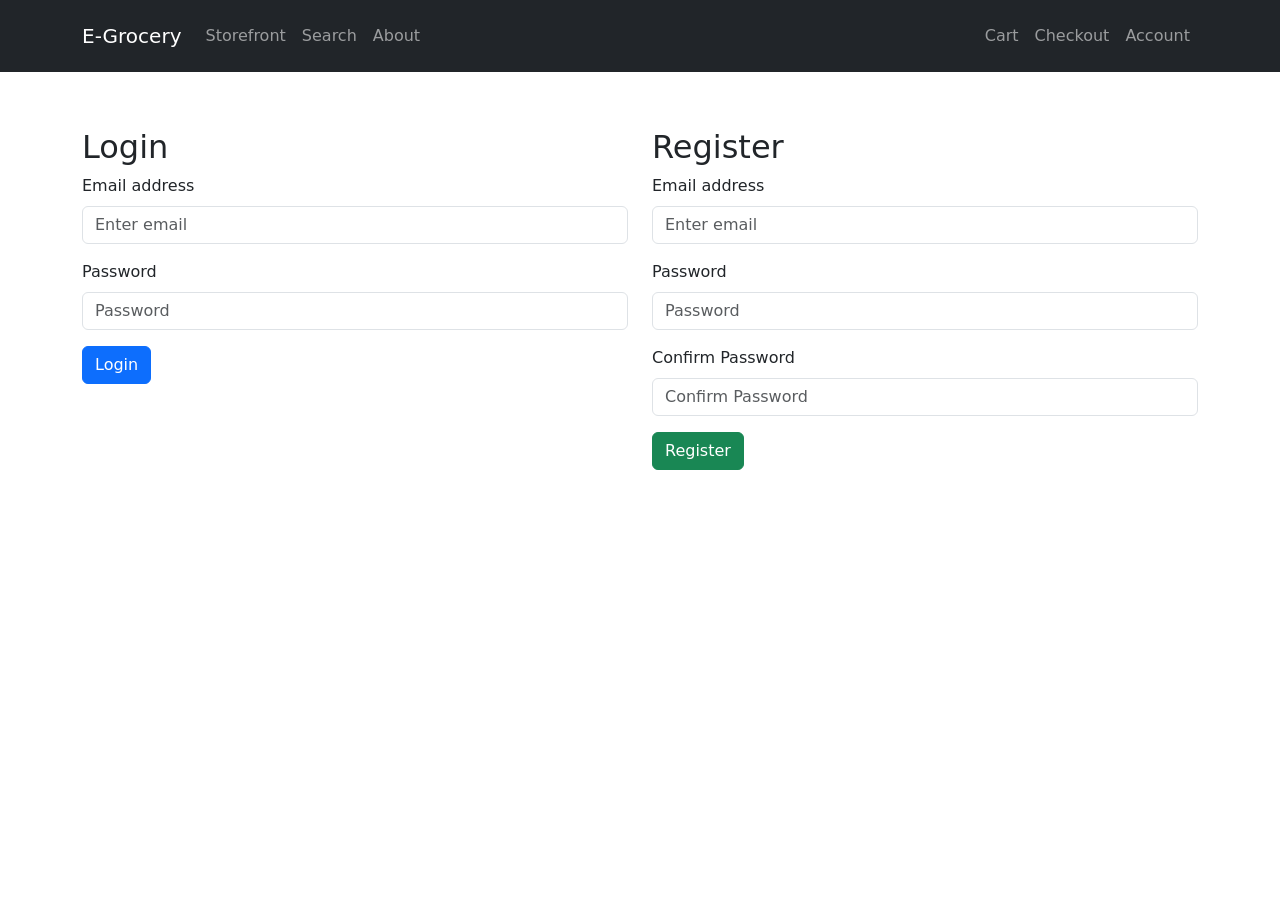
==== account.html @ f74a11be "Account/Login Page Created Basic details for the Login/Account page with most of the functionality i" ====
<!DOCTYPE html>
<html lang="en">
  <head>
    <meta charset="UTF-8" />
    <meta http-equiv="X-UA-Compatible" content="IE=edge" />
    <meta name="viewport" content="width=device-width, initial-scale=1.0" />
    <link
      href="https://cdn.jsdelivr.net/npm/bootstrap@5.0.1/dist/css/bootstrap.min.css"
      rel="stylesheet"
      integrity="sha384-+0n0xVW2eSR5OomGNYDnhzAbDsOXxcvSN1TPprVMTNDbiYZCxYbOOl7+AMvyTG2x"
      crossorigin="anonymous"
    />
    <script src="https://cdn.jsdelivr.net/npm/bootstrap@5.3.2/dist/js/bootstrap.bundle.min.js"></script>
    <link rel="stylesheet" href="style.css" />
    <script src="account.js" defer></script>
    <title>Account</title>
  </head>
  <body>
    <!-- Navigation -->
    <nav class="navbar navbar-expand-lg bg-dark navbar-dark py-3 fixed-top">    
        <div class="container">
            <a href="#" class="navbar-brand">E-Grocery</a>

            <button class="navbar-toggler" type="button" data-bs-toggle="collapse" data-bs-target="#navmenu">
                <span class="navbar-toggler-icon"></span>
            </button>

                <div class="collapse navbar-collapse" id="navmenu">

                <!-- Left side -->
                <ul class="navbar-nav">
                    <li class="nav-item">
                        <a href="#" class="nav-link">Storefront</a>
                    </li>
                    <li class="nav-item">
                        <a href="#" class="nav-link">Search</a>
                    </li>                    
                    <li class="nav-item">
                        <a href="#" class="nav-link">About</a>
                    </li>
                </ul>

                <!-- Right side -->
                <ul class="navbar-nav ms-auto">
                    <li class="nav-item">
                        <a href="#" class="nav-link">Cart</a>
                    </li>
                    <li class="nav-item">
                        <a href="#" class="nav-link">Checkout</a>
                    </li>
                    <li class="nav-item">
                        <a href="#" class="nav-link">Account</a>
                    </li>
                </ul>
            </div>
        </div>
    </nav>

    <!-- Login/Register -->
    <section id="accountLoginRegister" class="py-5">
        <div class="container">
            <div class="row">
                <div class="col-md-6">
                    <h2>Login</h2>
                    <form id="loginForm" onsubmit="return validateLogin()">
                        <div class="mb-3">
                            <label for="loginEmail" class="form-label">Email address</label>
                            <input type="email" class="form-control" id="loginEmail" placeholder="Enter email">
                        </div>
                        <div class="mb-3">
                            <label for="loginPassword" class="form-label">Password</label>
                            <input type="password" class="form-control" id="loginPassword" placeholder="Password">
                        </div>
                        <button type="submit" class="btn btn-primary">Login</button>
                    </form>
                </div>
                <div class="col-md-6">
                    <h2>Register</h2>
                    <form id="registerForm" onsubmit="return validatePassword()">
                        <div class="mb-3">
                            <label for="registerEmail" class="form-label">Email address</label>
                            <input type="email" class="form-control" id="registerEmail" placeholder="Enter email">
                        </div>
                        <div class="mb-3">
                            <label for="registerPassword" class="form-label">Password</label>
                            <input type="password" class="form-control" id="registerPassword" placeholder="Password">
                        </div>
                        <div class="mb-3">
                            <label for="registerConfirmPassword" class="form-label">Confirm Password</label>
                            <input type="password" class="form-control" id="registerConfirmPassword" placeholder="Confirm Password">
                        </div>
                        <button type="submit" class="btn btn-success">Register</button>
                    </form>
                </div>
            </div>
        </div>
    </section>

    <!-- Account Page -->
    <div id="accountSection" class="d-none py-5">
        <div class="container">
            <h1 id="accountWelcome">Welcome, ${email}!</h1>
            <p>This is your account page. Here you can view your order history, manage your account settings, and more.</p>
            
            <div class="container">
                <h2>Account Information</h2>
                <p>Email: <span id="accountEmail"></span></p>
                <div class="card mb-3">
                    <div class="card-header">Order History</div>
                    <div class="card-body">
                        <ul id="orderHistory" class="list-group">
                            <!-- Orders will be injected here -->
                        </ul>
                    </div>
                </div>
                <button class="btn btn-danger" onclick="logout()">Logout</button>
            </div>
        </div>
    </div>



  </body>
</html>
---- style.css ----
body::before{
    display: block;
    content: '';
    height: 80px;
}
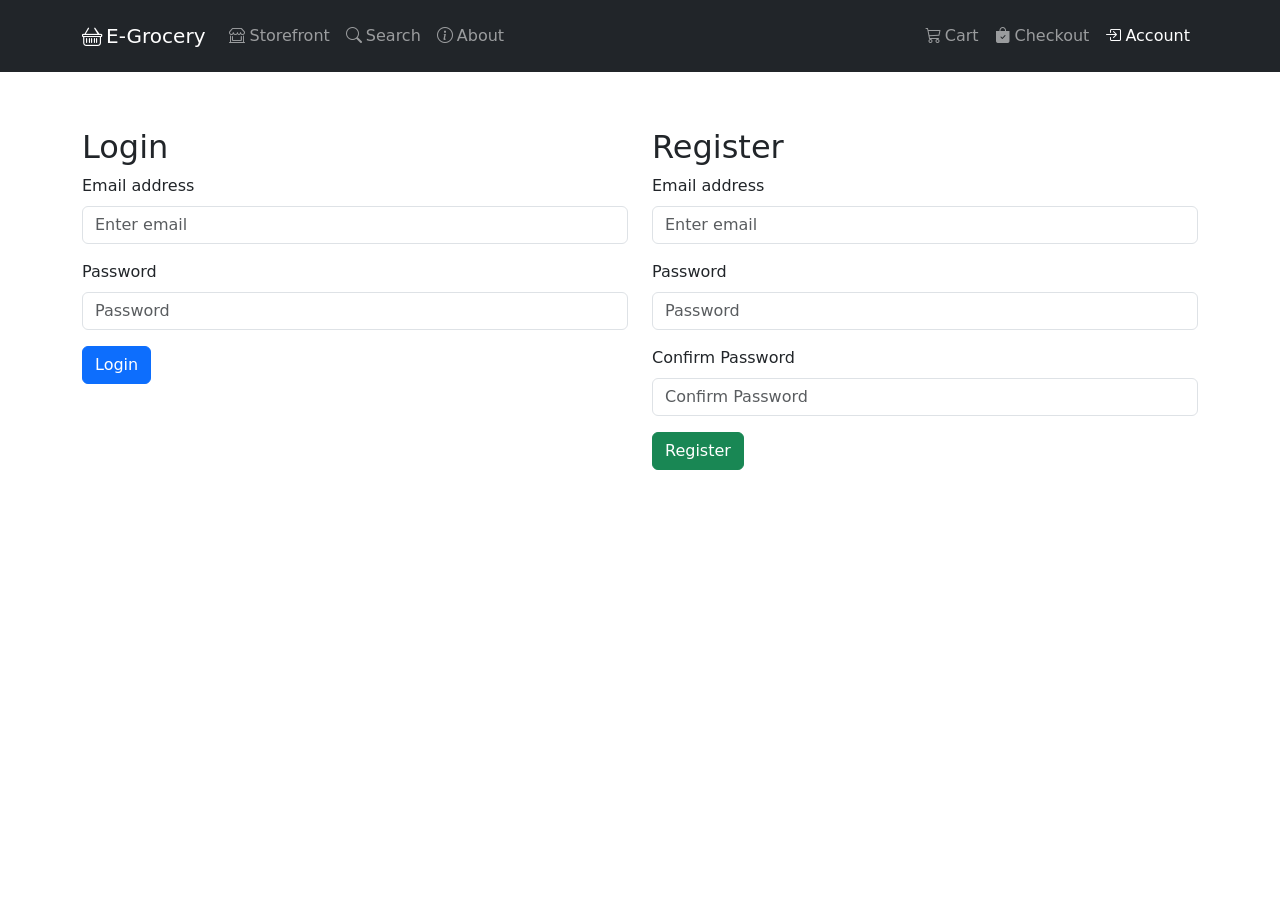
==== commit 7d2a7a33: "update navbar in account" ====
--- a/account.html
+++ b/account.html
@@ -1,124 +1,174 @@
-<!DOCTYPE html>
+<!doctype html>
 <html lang="en">
-  <head>
-    <meta charset="UTF-8" />
-    <meta http-equiv="X-UA-Compatible" content="IE=edge" />
-    <meta name="viewport" content="width=device-width, initial-scale=1.0" />
-    <link
-      href="https://cdn.jsdelivr.net/npm/bootstrap@5.0.1/dist/css/bootstrap.min.css"
-      rel="stylesheet"
-      integrity="sha384-+0n0xVW2eSR5OomGNYDnhzAbDsOXxcvSN1TPprVMTNDbiYZCxYbOOl7+AMvyTG2x"
-      crossorigin="anonymous"
-    />
-    <script src="https://cdn.jsdelivr.net/npm/bootstrap@5.3.2/dist/js/bootstrap.bundle.min.js"></script>
-    <link rel="stylesheet" href="style.css" />
-    <script src="account.js" defer></script>
-    <title>Account</title>
-  </head>
-  <body>
-    <!-- Navigation -->
-    <nav class="navbar navbar-expand-lg bg-dark navbar-dark py-3 fixed-top">    
-        <div class="container">
-            <a href="#" class="navbar-brand">E-Grocery</a>
 
-            <button class="navbar-toggler" type="button" data-bs-toggle="collapse" data-bs-target="#navmenu">
-                <span class="navbar-toggler-icon"></span>
-            </button>
+    <head>
+        <meta charset="UTF-8" />
+        <meta http-equiv="X-UA-Compatible"
+              content="IE=edge" />
+        <meta name="viewport"
+              content="width=device-width, initial-scale=1.0" />
+        <link href="https://cdn.jsdelivr.net/npm/bootstrap@5.0.1/dist/css/bootstrap.min.css"
+              rel="stylesheet"
+              integrity="sha384-+0n0xVW2eSR5OomGNYDnhzAbDsOXxcvSN1TPprVMTNDbiYZCxYbOOl7+AMvyTG2x"
+              crossorigin="anonymous" />
+        <script src="https://cdn.jsdelivr.net/npm/bootstrap@5.3.2/dist/js/bootstrap.bundle.min.js"></script>
+        <!-- Import the bootstrap icons -->
+        <link rel="stylesheet"
+              href="https://cdn.jsdelivr.net/npm/bootstrap-icons@1.11.0/font/bootstrap-icons.min.css" />
+        <link rel="stylesheet"
+              href="style.css" />
+        <script src="account.js"
+                defer></script>
+        <title>Account</title>
+    </head>
 
-                <div class="collapse navbar-collapse" id="navmenu">
+    <body>
+        <!-- Navbar -->
+        <nav class="navbar navbar-expand-sm bg-dark navbar-dark py-3 fixed-top">
+            <div class="container">
+                <a href="Index.html"
+                   class="navbar-brand"><i class="bi bi-basket me-1"></i>E-Grocery</a>
+                <button class="navbar-toggler"
+                        type="button"
+                        data-bs-toggle="collapse"
+                        data-bs-target="#navmenu">
+                    <span class="navbar-toggler-icon"></span>
+                </button>
+                <div class="collapse navbar-collapse"
+                     id="navmenu">
+                    <!-- Left side -->
+                    <ul class="navbar-nav">
+                        <li class="nav-item">
+                            <a href="Index.html"
+                               class="nav-link"><i class="bi bi-shop-window me-1"></i>Storefront</a>
+                        </li>
+                        <li class="nav-item">
+                            <a href="search.html"
+                               class="nav-link"><i class="bi bi-search me-1"></i>Search</a>
+                        </li>
+                        <li class="nav-item">
+                            <a href="contact.html"
+                               class="nav-link"><i class="bi bi-info-circle me-1"></i>About</a>
+                        </li>
+                    </ul>
+                    <!-- Right side -->
+                    <ul class="navbar-nav ms-auto">
+                        <li class="nav-item">
+                            <a href="Cart.html"
+                               class="nav-link"><i class="bi bi-cart3 me-1"></i>Cart</a>
+                        </li>
+                        <li class="nav-item">
+                            <a href="checkout.html"
+                               class="nav-link"><i class="bi bi-bag-check-fill me-1"></i>Checkout</a>
+                        </li>
+                        <li class="nav-item">
+                            <a href="account.html"
+                               class="nav-link active"><i class="bi bi-box-arrow-in-right me-1"></i>Account</a>
+                        </li>
+                    </ul>
+                </div>
+            </div>
+        </nav>
+        <!-- End navbar -->
 
-                <!-- Left side -->
-                <ul class="navbar-nav">
-                    <li class="nav-item">
-                        <a href="#" class="nav-link">Storefront</a>
-                    </li>
-                    <li class="nav-item">
-                        <a href="#" class="nav-link">Search</a>
-                    </li>                    
-                    <li class="nav-item">
-                        <a href="#" class="nav-link">About</a>
-                    </li>
-                </ul>
+        <!-- Login/Register -->
+        <section id="accountLoginRegister"
+                 class="py-5">
+            <div class="container">
+                <div class="row">
+                    <div class="col-md-6">
+                        <h2>Login</h2>
+                        <form id="loginForm"
+                              onsubmit="return validateLogin();">
+                            <div class="mb-3">
+                                <label for="loginEmail"
+                                       class="form-label">Email address</label>
+                                <input type="email"
+                                       class="form-control"
+                                       id="loginEmail"
+                                       placeholder="Enter email" />
+                            </div>
+                            <div class="mb-3">
+                                <label for="loginPassword"
+                                       class="form-label">Password</label>
+                                <input type="password"
+                                       class="form-control"
+                                       id="loginPassword"
+                                       placeholder="Password" />
+                            </div>
+                            <button type="submit"
+                                    class="btn btn-primary">
+                                Login
+                            </button>
+                        </form>
+                    </div>
+                    <div class="col-md-6">
+                        <h2>Register</h2>
+                        <form id="registerForm"
+                              onsubmit="return validatePassword();">
+                            <div class="mb-3">
+                                <label for="registerEmail"
+                                       class="form-label">Email address</label>
+                                <input type="email"
+                                       class="form-control"
+                                       id="registerEmail"
+                                       placeholder="Enter email" />
+                            </div>
+                            <div class="mb-3">
+                                <label for="registerPassword"
+                                       class="form-label">Password</label>
+                                <input type="password"
+                                       class="form-control"
+                                       id="registerPassword"
+                                       placeholder="Password" />
+                            </div>
+                            <div class="mb-3">
+                                <label for="registerConfirmPassword"
+                                       class="form-label">Confirm Password</label>
+                                <input type="password"
+                                       class="form-control"
+                                       id="registerConfirmPassword"
+                                       placeholder="Confirm Password" />
+                            </div>
+                            <button type="submit"
+                                    class="btn btn-success">
+                                Register
+                            </button>
+                        </form>
+                    </div>
+                </div>
+            </div>
+        </section>
 
-                <!-- Right side -->
-                <ul class="navbar-nav ms-auto">
-                    <li class="nav-item">
-                        <a href="#" class="nav-link">Cart</a>
-                    </li>
-                    <li class="nav-item">
-                        <a href="#" class="nav-link">Checkout</a>
-                    </li>
-                    <li class="nav-item">
-                        <a href="#" class="nav-link">Account</a>
-                    </li>
-                </ul>
-            </div>
-        </div>
-    </nav>
+        <!-- Account Page -->
+        <div id="accountSection"
+             class="d-none py-5">
+            <div class="container">
+                <h1 id="accountWelcome">Welcome, ${email}!</h1>
+                <p>
+                    This is your account page. Here you can view your order
+                    history, manage your account settings, and more.
+                </p>
 
-    <!-- Login/Register -->
-    <section id="accountLoginRegister" class="py-5">
-        <div class="container">
-            <div class="row">
-                <div class="col-md-6">
-                    <h2>Login</h2>
-                    <form id="loginForm" onsubmit="return validateLogin()">
-                        <div class="mb-3">
-                            <label for="loginEmail" class="form-label">Email address</label>
-                            <input type="email" class="form-control" id="loginEmail" placeholder="Enter email">
+                <div class="container">
+                    <h2>Account Information</h2>
+                    <p>Email: <span id="accountEmail"></span></p>
+                    <div class="card mb-3">
+                        <div class="card-header">Order History</div>
+                        <div class="card-body">
+                            <ul id="orderHistory"
+                                class="list-group">
+                                <!-- Orders will be injected here -->
+                            </ul>
                         </div>
-                        <div class="mb-3">
-                            <label for="loginPassword" class="form-label">Password</label>
-                            <input type="password" class="form-control" id="loginPassword" placeholder="Password">
-                        </div>
-                        <button type="submit" class="btn btn-primary">Login</button>
-                    </form>
-                </div>
-                <div class="col-md-6">
-                    <h2>Register</h2>
-                    <form id="registerForm" onsubmit="return validatePassword()">
-                        <div class="mb-3">
-                            <label for="registerEmail" class="form-label">Email address</label>
-                            <input type="email" class="form-control" id="registerEmail" placeholder="Enter email">
-                        </div>
-                        <div class="mb-3">
-                            <label for="registerPassword" class="form-label">Password</label>
-                            <input type="password" class="form-control" id="registerPassword" placeholder="Password">
-                        </div>
-                        <div class="mb-3">
-                            <label for="registerConfirmPassword" class="form-label">Confirm Password</label>
-                            <input type="password" class="form-control" id="registerConfirmPassword" placeholder="Confirm Password">
-                        </div>
-                        <button type="submit" class="btn btn-success">Register</button>
-                    </form>
+                    </div>
+                    <button class="btn btn-danger"
+                            onclick="logout()">
+                        Logout
+                    </button>
                 </div>
             </div>
         </div>
-    </section>
+    </body>
 
-    <!-- Account Page -->
-    <div id="accountSection" class="d-none py-5">
-        <div class="container">
-            <h1 id="accountWelcome">Welcome, ${email}!</h1>
-            <p>This is your account page. Here you can view your order history, manage your account settings, and more.</p>
-            
-            <div class="container">
-                <h2>Account Information</h2>
-                <p>Email: <span id="accountEmail"></span></p>
-                <div class="card mb-3">
-                    <div class="card-header">Order History</div>
-                    <div class="card-body">
-                        <ul id="orderHistory" class="list-group">
-                            <!-- Orders will be injected here -->
-                        </ul>
-                    </div>
-                </div>
-                <button class="btn btn-danger" onclick="logout()">Logout</button>
-            </div>
-        </div>
-    </div>
-
-
-
-  </body>
 </html>
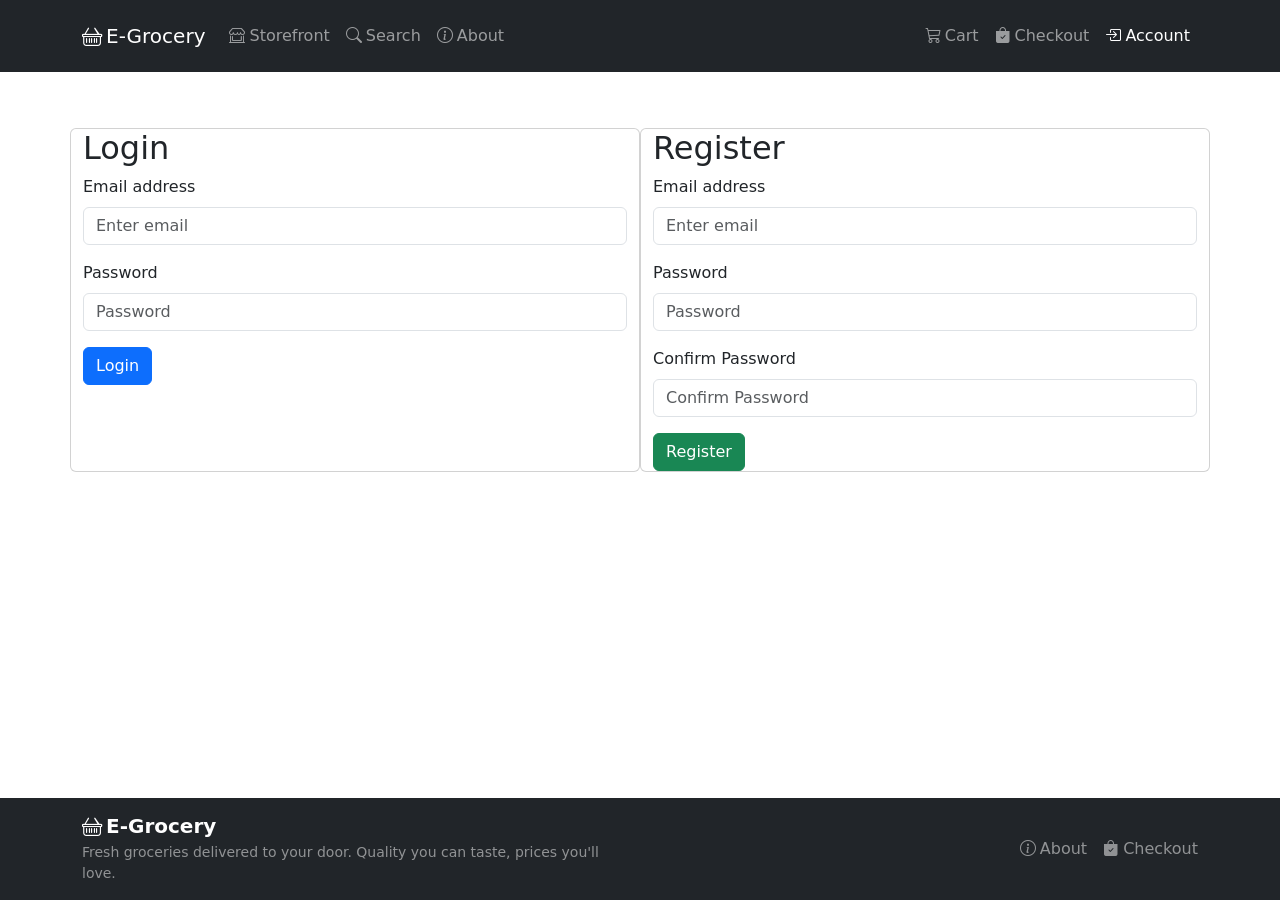
==== commit 2f97b199: "Styling & Footers Added/Fixed footers on all pages. Added some slight styling changes to make theme " ====
--- a/account.html
+++ b/account.html
@@ -1,69 +1,79 @@
 <!doctype html>
 <html lang="en">
-
     <head>
         <meta charset="UTF-8" />
-        <meta http-equiv="X-UA-Compatible"
-              content="IE=edge" />
-        <meta name="viewport"
-              content="width=device-width, initial-scale=1.0" />
-        <link href="https://cdn.jsdelivr.net/npm/bootstrap@5.0.1/dist/css/bootstrap.min.css"
-              rel="stylesheet"
-              integrity="sha384-+0n0xVW2eSR5OomGNYDnhzAbDsOXxcvSN1TPprVMTNDbiYZCxYbOOl7+AMvyTG2x"
-              crossorigin="anonymous" />
+        <meta http-equiv="X-UA-Compatible" content="IE=edge" />
+        <meta name="viewport" content="width=device-width, initial-scale=1.0" />
+        <link
+            href="https://cdn.jsdelivr.net/npm/bootstrap@5.0.1/dist/css/bootstrap.min.css"
+            rel="stylesheet"
+            integrity="sha384-+0n0xVW2eSR5OomGNYDnhzAbDsOXxcvSN1TPprVMTNDbiYZCxYbOOl7+AMvyTG2x"
+            crossorigin="anonymous"
+        />
         <script src="https://cdn.jsdelivr.net/npm/bootstrap@5.3.2/dist/js/bootstrap.bundle.min.js"></script>
         <!-- Import the bootstrap icons -->
-        <link rel="stylesheet"
-              href="https://cdn.jsdelivr.net/npm/bootstrap-icons@1.11.0/font/bootstrap-icons.min.css" />
-        <link rel="stylesheet"
-              href="style.css" />
-        <script src="account.js"
-                defer></script>
+        <link
+            rel="stylesheet"
+            href="https://cdn.jsdelivr.net/npm/bootstrap-icons@1.11.0/font/bootstrap-icons.min.css"
+        />
+        <link rel="stylesheet" href="style.css" />
+        <script src="account.js" defer></script>
         <title>Account</title>
     </head>
 
-    <body>
+    <body class="d-flex flex-column min-vh-100">
         <!-- Navbar -->
         <nav class="navbar navbar-expand-sm bg-dark navbar-dark py-3 fixed-top">
             <div class="container">
-                <a href="Index.html"
-                   class="navbar-brand"><i class="bi bi-basket me-1"></i>E-Grocery</a>
-                <button class="navbar-toggler"
-                        type="button"
-                        data-bs-toggle="collapse"
-                        data-bs-target="#navmenu">
+                <a href="Index.html" class="navbar-brand"
+                    ><i class="bi bi-basket me-1"></i>E-Grocery</a
+                >
+                <button
+                    class="navbar-toggler"
+                    type="button"
+                    data-bs-toggle="collapse"
+                    data-bs-target="#navmenu"
+                >
                     <span class="navbar-toggler-icon"></span>
                 </button>
-                <div class="collapse navbar-collapse"
-                     id="navmenu">
+                <div class="collapse navbar-collapse" id="navmenu">
                     <!-- Left side -->
                     <ul class="navbar-nav">
                         <li class="nav-item">
-                            <a href="Index.html"
-                               class="nav-link"><i class="bi bi-shop-window me-1"></i>Storefront</a>
-                        </li>
-                        <li class="nav-item">
-                            <a href="search.html"
-                               class="nav-link"><i class="bi bi-search me-1"></i>Search</a>
-                        </li>
-                        <li class="nav-item">
-                            <a href="contact.html"
-                               class="nav-link"><i class="bi bi-info-circle me-1"></i>About</a>
+                            <a href="Index.html" class="nav-link"
+                                ><i class="bi bi-shop-window me-1"></i
+                                >Storefront</a
+                            >
+                        </li>
+                        <li class="nav-item">
+                            <a href="search.html" class="nav-link"
+                                ><i class="bi bi-search me-1"></i>Search</a
+                            >
+                        </li>
+                        <li class="nav-item">
+                            <a href="contact.html" class="nav-link"
+                                ><i class="bi bi-info-circle me-1"></i>About</a
+                            >
                         </li>
                     </ul>
                     <!-- Right side -->
                     <ul class="navbar-nav ms-auto">
                         <li class="nav-item">
-                            <a href="Cart.html"
-                               class="nav-link"><i class="bi bi-cart3 me-1"></i>Cart</a>
-                        </li>
-                        <li class="nav-item">
-                            <a href="checkout.html"
-                               class="nav-link"><i class="bi bi-bag-check-fill me-1"></i>Checkout</a>
-                        </li>
-                        <li class="nav-item">
-                            <a href="account.html"
-                               class="nav-link active"><i class="bi bi-box-arrow-in-right me-1"></i>Account</a>
+                            <a href="Cart.html" class="nav-link"
+                                ><i class="bi bi-cart3 me-1"></i>Cart</a
+                            >
+                        </li>
+                        <li class="nav-item">
+                            <a href="checkout.html" class="nav-link"
+                                ><i class="bi bi-bag-check-fill me-1"></i
+                                >Checkout</a
+                            >
+                        </li>
+                        <li class="nav-item">
+                            <a href="account.html" class="nav-link active"
+                                ><i class="bi bi-box-arrow-in-right me-1"></i
+                                >Account</a
+                            >
                         </li>
                     </ul>
                 </div>
@@ -72,66 +82,81 @@
         <!-- End navbar -->
 
         <!-- Login/Register -->
-        <section id="accountLoginRegister"
-                 class="py-5">
+        <section id="accountLoginRegister" class="py-5 flex-grow-1">
             <div class="container">
                 <div class="row">
-                    <div class="col-md-6">
+                    <div class="card col-md-6">
                         <h2>Login</h2>
-                        <form id="loginForm"
-                              onsubmit="return validateLogin();">
-                            <div class="mb-3">
-                                <label for="loginEmail"
-                                       class="form-label">Email address</label>
-                                <input type="email"
-                                       class="form-control"
-                                       id="loginEmail"
-                                       placeholder="Enter email" />
-                            </div>
-                            <div class="mb-3">
-                                <label for="loginPassword"
-                                       class="form-label">Password</label>
-                                <input type="password"
-                                       class="form-control"
-                                       id="loginPassword"
-                                       placeholder="Password" />
-                            </div>
-                            <button type="submit"
-                                    class="btn btn-primary">
+                        <form id="loginForm" onsubmit="return validateLogin();">
+                            <div class="mb-3">
+                                <label for="loginEmail" class="form-label"
+                                    >Email address</label
+                                >
+                                <input
+                                    type="email"
+                                    class="form-control"
+                                    id="loginEmail"
+                                    placeholder="Enter email"
+                                />
+                            </div>
+                            <div class="mb-3">
+                                <label for="loginPassword" class="form-label"
+                                    >Password</label
+                                >
+                                <input
+                                    type="password"
+                                    class="form-control"
+                                    id="loginPassword"
+                                    placeholder="Password"
+                                />
+                            </div>
+                            <button type="submit" class="btn btn-primary">
                                 Login
                             </button>
                         </form>
                     </div>
-                    <div class="col-md-6">
+                    <div class="card col-md-6">
                         <h2>Register</h2>
-                        <form id="registerForm"
-                              onsubmit="return validatePassword();">
-                            <div class="mb-3">
-                                <label for="registerEmail"
-                                       class="form-label">Email address</label>
-                                <input type="email"
-                                       class="form-control"
-                                       id="registerEmail"
-                                       placeholder="Enter email" />
-                            </div>
-                            <div class="mb-3">
-                                <label for="registerPassword"
-                                       class="form-label">Password</label>
-                                <input type="password"
-                                       class="form-control"
-                                       id="registerPassword"
-                                       placeholder="Password" />
-                            </div>
-                            <div class="mb-3">
-                                <label for="registerConfirmPassword"
-                                       class="form-label">Confirm Password</label>
-                                <input type="password"
-                                       class="form-control"
-                                       id="registerConfirmPassword"
-                                       placeholder="Confirm Password" />
-                            </div>
-                            <button type="submit"
-                                    class="btn btn-success">
+                        <form
+                            id="registerForm"
+                            onsubmit="return validatePassword();"
+                        >
+                            <div class="mb-3">
+                                <label for="registerEmail" class="form-label"
+                                    >Email address</label
+                                >
+                                <input
+                                    type="email"
+                                    class="form-control"
+                                    id="registerEmail"
+                                    placeholder="Enter email"
+                                />
+                            </div>
+                            <div class="mb-3">
+                                <label for="registerPassword" class="form-label"
+                                    >Password</label
+                                >
+                                <input
+                                    type="password"
+                                    class="form-control"
+                                    id="registerPassword"
+                                    placeholder="Password"
+                                />
+                            </div>
+                            <div class="mb-3">
+                                <label
+                                    for="registerConfirmPassword"
+                                    class="form-label"
+                                    >Confirm Password</label
+                                >
+                                <input
+                                    type="password"
+                                    class="form-control"
+                                    id="registerConfirmPassword"
+                                    placeholder="Confirm Password"
+                                />
+                            </div>
+                            <button type="submit" class="btn btn-success">
                                 Register
                             </button>
                         </form>
@@ -141,29 +166,26 @@
         </section>
 
         <!-- Account Page -->
-        <div id="accountSection"
-             class="d-none py-5">
-            <div class="container">
+        <div id="accountSection" class="d-none py-5 flex-grow-1">
+            <div class="card">
                 <h1 id="accountWelcome">Welcome, ${email}!</h1>
                 <p>
                     This is your account page. Here you can view your order
                     history, manage your account settings, and more.
                 </p>
 
-                <div class="container">
+                <div class="card">
                     <h2>Account Information</h2>
                     <p>Email: <span id="accountEmail"></span></p>
                     <div class="card mb-3">
                         <div class="card-header">Order History</div>
                         <div class="card-body">
-                            <ul id="orderHistory"
-                                class="list-group">
+                            <ul id="orderHistory" class="list-group">
                                 <!-- Orders will be injected here -->
                             </ul>
                         </div>
                     </div>
-                    <button class="btn btn-danger"
-                            onclick="logout()">
+                    <button class="btn btn-danger" onclick="logout()">
                         Logout
                     </button>
                 </div>
@@ -171,4 +193,41 @@
         </div>
     </body>
 
-</html>+    <!-- Start Footer -->
+    <footer class="bg-dark text-white py-3">
+        <div class="container">
+            <div class="row align-items-center">
+                <!-- Brand col -->
+                <div class="col-md-6">
+                    <h5 class="fw-bold mb-1">
+                        <i class="bi bi-basket me-1"></i>E-Grocery
+                    </h5>
+                    <p class="small text-white-50 mb-0">
+                        Fresh groceries delivered to your door. Quality you can
+                        taste, prices you'll love.
+                    </p>
+                </div>
+
+                <!-- Links col -->
+                <div class="col-md-6">
+                    <ul
+                        class="navbar-nav flex-row gap-3 justify-content-md-end"
+                    >
+                        <li class="nav-item">
+                            <a href="#" class="nav-link text-white-50"
+                                ><i class="bi bi-info-circle me-1"></i>About</a
+                            >
+                        </li>
+                        <li class="nav-item">
+                            <a href="#" class="nav-link text-white-50"
+                                ><i class="bi bi-bag-check-fill me-1"></i
+                                >Checkout</a
+                            >
+                        </li>
+                    </ul>
+                </div>
+            </div>
+        </div>
+    </footer>
+    <!-- End Footer -->
+</html>
